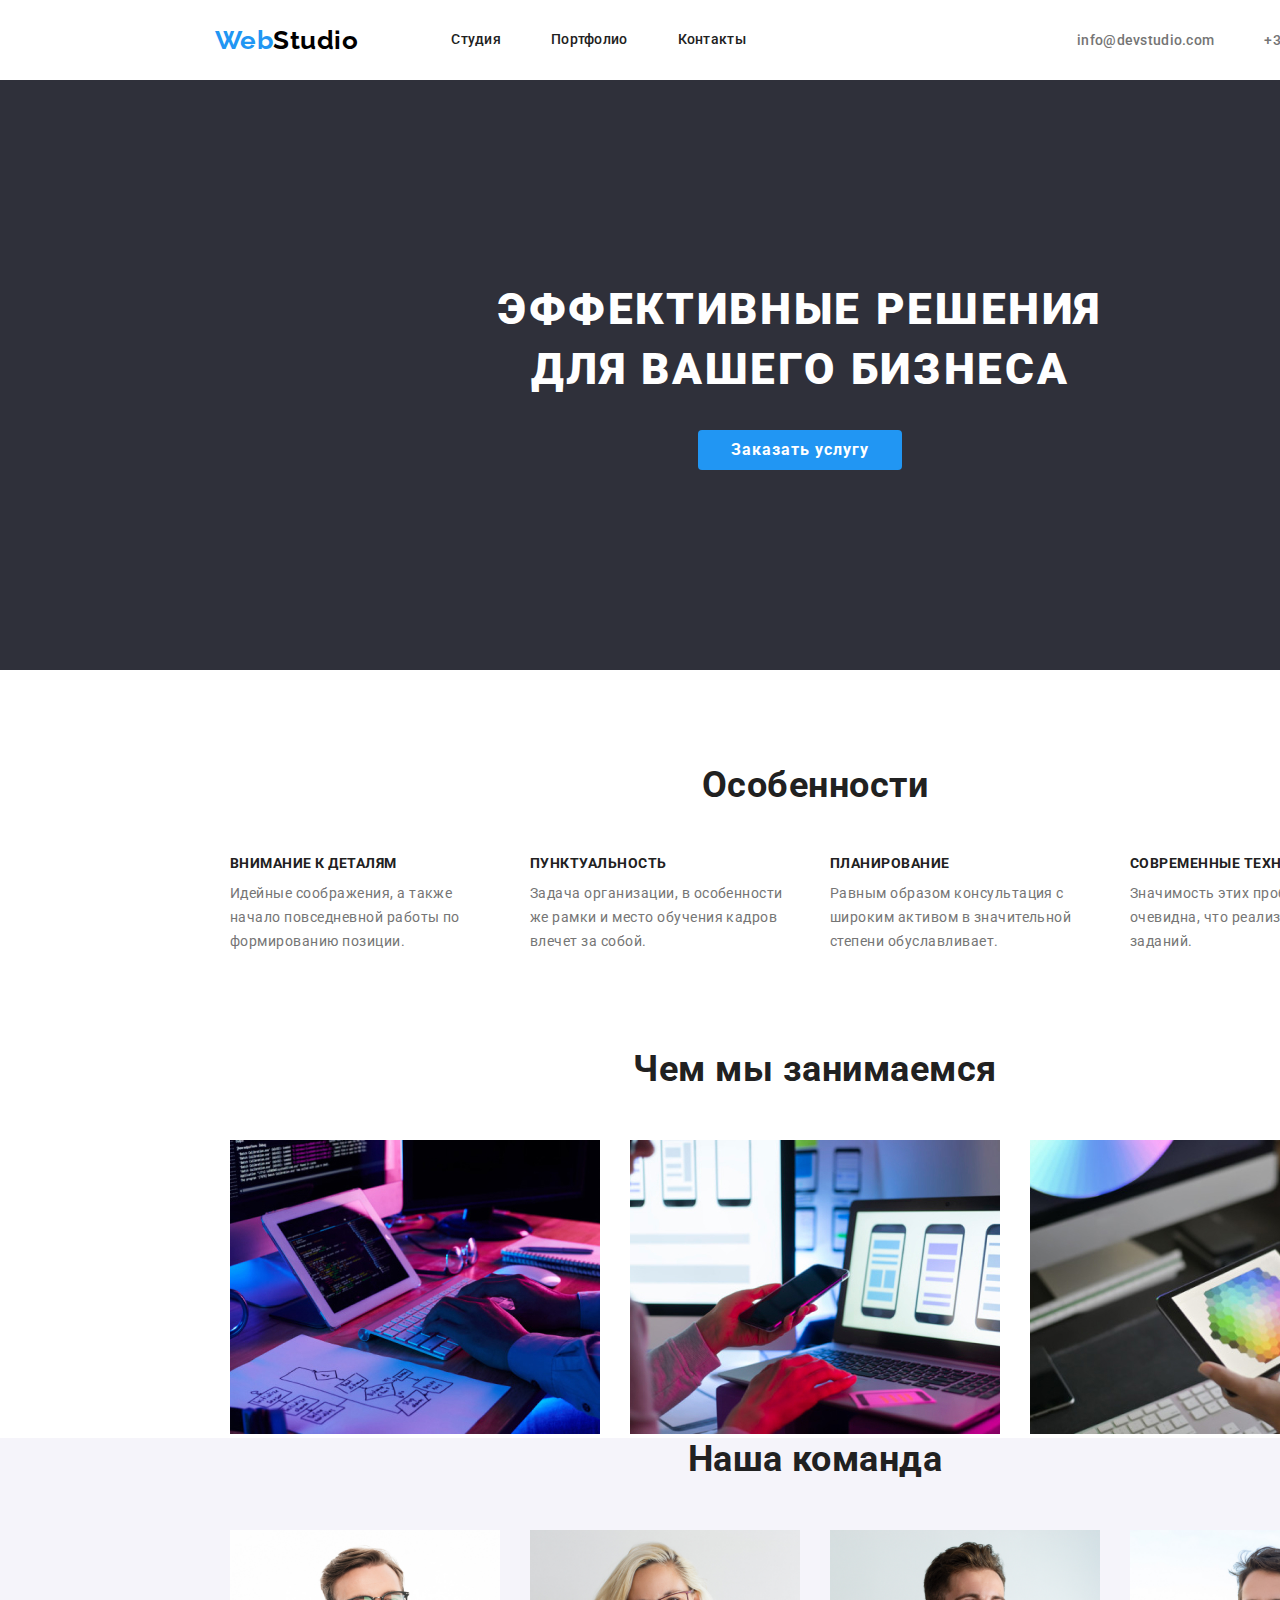
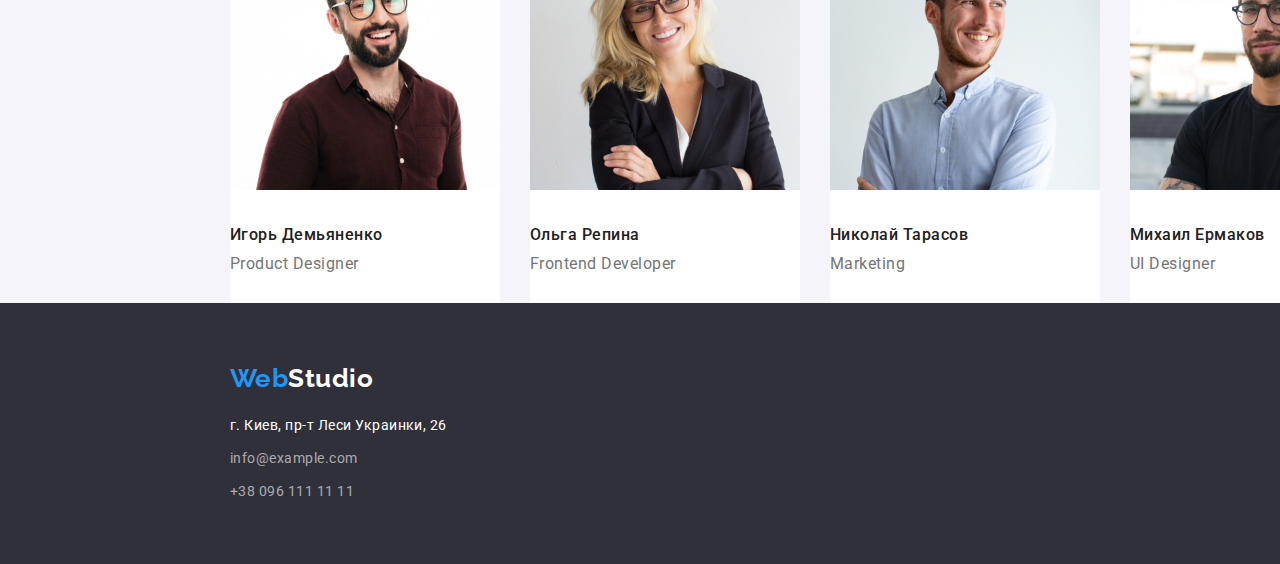
==== index.html @ 3d1b394c "03-повне оформлення" ====
<!DOCTYPE html>
<html lang="ru">

<head>
    <meta charset="UTF-8">
    <meta http-equiv="X-UA-Compatible" content="IE=edge">
    <meta name="viewport" content="width=device-width, initial-scale=1.0">
    <title>Студия</title>
    <link rel="preconnect" href="https://fonts.googleapis.com">
    <link rel="preconnect" href="https://fonts.gstatic.com" crossorigin>
    <link href="https://fonts.googleapis.com/css2?family=Raleway:wght@700&family=Roboto:wght@400;500;700;900&display=swap"
        rel="stylesheet">
        <link rel="stylesheet" href="https://cdnjs.cloudflare.com/ajax/libs/modern-normalize/1.1.0/modern-normalize.min.css">
    <link rel="stylesheet" href="./css/styles.css">
</head>

<body>
    <!--Верхняя линия-->
    <header class="page-header">
        <div class="header">
    <nav class="navigation">
    <a class="logo-header" href="./index.html">
        Web<span class="logo-black">Studio</span>
    </a>
    <ul class="site-nav">
        <li class="item"> <a href="./index.html" class="link">Студия</a> </li>
        <li class="item"> <a href="./portfolio.html" class="link">Портфолио</a> </li>
        <li class="item"> <a href="" class="link">Контакты</a> </li>
    </ul>
    </nav>
<ul class="contacts">
    <li class="item"> <a href="mailto:info@devstudio.com" class="link">info@devstudio.com</a> </li>

    <li class="item"> <a href="tel:+380961111111" class="link">+38 096 111 11 11</a> </li>
</ul>
    </div>
        
    </header>

<!-- main -->

    <main>
        <!--Шапка-->
        <section class="hero">
            <h1 class="hero-title">Эффективные решения для вашего бизнеса</h1>

            <button class="button" type="button"> Заказать услугу </button>
        </section>
        <!--Наши особенности-->
        <section class="section">
            <div class="container">
            <h2 class="section-title">Особенности</h2>
            <ul class="feature-list">
                <li class="item">
                    <h3 class="title">Внимание к деталям</h3>
                    <p class="title-list">Идейные соображения, а также начало повседневной работы по формированию позиции.</p>
                </li>
                <li class="item">
                    <h3 class="title">Пунктуальность</h3>
                    <p class="title-list">Задача организации, в особенности же рамки и место обучения кадров влечет за собой.</p>
                </li>
                <li class="item">
                    <h3 class="title">Планирование</h3>
                    <p class="title-list">Равным образом консультация с широким активом в значительной степени обуславливает.</p>
                </li>
                <li class="item">
                    <h3 class="title">Современные технологии</h3>
                    <p class="title-list">Значимость этих проблем настолько очевидна, что реализация плановых заданий.</p>
                </li>
            </ul>
            </div>
        </section>
        <!--Чем мы занимаемся-->
        <section class="section-work">
            <div class="container">
                <h2 class="section-title">Чем мы занимаемся</h2>
                <ul class="work-list">
                    <li class="item"><img src="./images/box1.jpg" alt="Разаработка програмного обеспичения" width="370" height="294">
                    </li>
                    <li class="item"><img src="./images/box2.jpg" alt="Андроид разработка" width="370" height="294"> </li>
                    <li class="item"><img src="./images/box3.jpg" alt="Дизайн" width="370" height="294"></li>
                </ul>
            </div>
        </section>
        <!--Наша команда -->
        <section class="section-team">
            <div class="container">
<h2 class="section-title">Наша команда</h2>
<ul class="team">
    <li class="team-card">
        <img src="./images/teamcard1.jpg" class="team-image" alt="Игорь Демьяненко" width="270" height="260">
        <h3 class="team-title">Игорь Демьяненко</h3>
        <p class="team-list">Product Designer</p>
    </li>
    <li class="team-card"><img src="./images/teamcard2.jpg" class="team-image" alt="Ольга Репина" width="270" height="260">
        <h3 class="team-title">Ольга Репина</h3>
        <p class="team-list">Frontend Developer</p>
    </li>
    <li class="team-card"><img src="./images/teamcard3.jpg" class="team-image" alt="Николай Тарасов" width="270" height="260">
        <h3 class="team-title">Николай Тарасов</h3>
        <p class="team-list">Marketing</p>
    </li>
    <li class="team-card"><img src="./images/teamcard4.jpg" class="team-image" alt="Михаил Ермаков" width="270" height="260">
        <h3 class="team-title">Михаил Ермаков</h3>
        <p class="team-list">UI Designer</p>
    </li>
</ul>
            </div>
        </section>
    </main>
    <!--Подвал-->
    <footer class="page-footer">
        <div class="footer">
        <a class="logo-footer" href="./index.html">Web<span class="logo-white">Studio</span></a>

        <address>
            <ul class="address">
                <li class="element">
                    <p class="title"> г. Киев, пр-т Леси Украинки, 26 </p>
                </li>
                <li class="element"> <a class="item" href="mailto:info@example.com">info@example.com</a> </li>
                <li class="element"> <a class="item" href="tel:+380961111111">+38 096 111 11 11</a> </li>
            </ul>
        </address>
</div>
    </footer>
</body>

</html>
---- css/styles.css ----
:root {
--primary-text-color: #757575;
--title-text-color: #212121;
--accent-color: #2196F3;
--background-black-color: #2F303A;
--main-bg-color: #FFFFFF;
--primary-bg-color: #F5F4FA;
}
 
/* body */

body {
    color: var(--title-text-color);
    background-color: var(--main-bg-color);

    font-family: 'Roboto',
    sans-serif;
    font-style: normal;
    letter-spacing: 0.03em;
}

/* header */

ul {
    list-style: none;
    padding-left: 0;
}

.page-header {
    width: 1600px;
    margin: 0 auto;
}

.header {
display: flex;
align-items: center;
justify-content: right;
padding: 0 15px;
 margin: 0 auto;
 width: 1200px;
}

.navigation {
    align-items: center;
    display: flex;
}


/* logo */

.logo-header {
color: var(--accent-color);
font-weight: 700;
font-family: 'Raleway',
sans-serif;
font-size: 26px;
line-height: 1.19;
text-decoration: none;
}

.logo-black {
    color: #000000;
}

/* site nav */

.site-nav {
    display: flex;
    margin-top: 0;
    margin-bottom: 0;
    margin-left: 93px;
}


.site-nav .item + .item {
    margin-left: 50px;
}

.site-nav .link {
    display: block;
    padding-top: 32px;
    padding-bottom: 32px;

    color: var(--title-text-color);
}

/* contacts */

.contacts {
    display: flex;
    padding: 0;
    margin-top: 0;
    margin-right: 0;
    margin-bottom: 0;
    margin-left: auto;
    padding-inline-start: 40px;
}

.contacts .item+.item {
    margin-left: 50px;
}

.contacts .link {
padding-top: 32px;
padding-bottom: 32px;

    color: var(--primary-text-color); 
}

/* site nav, contacts */

.site-nav .link,
.contacts .link {
font-weight: 500;
font-size: 14px;
line-height: 1.14;
letter-spacing: 0.02em;
text-decoration: none;
}

.site-nav .link:hover,
.site-nav .link:focus, 
.contacts .link:hover,
.site-nav .link:focus {
color: var(--accent-color);
}

/* hero */

.hero {
text-align: center;
padding: 200px 452px;
width: 1600px;
margin: 0 auto;

background: var(--background-black-color);
}

.hero-title {
width: 696px;
margin-top: 0;
margin-bottom: 30px;
margin-right: auto;
margin-left: auto;


    color: var(--main-bg-color);

    font-weight: 900;
    font-size: 44px;
    line-height: 1.36;
    text-transform: uppercase;
    letter-spacing: 0.06em;
   
}

/* button */

.button {
border-radius: 4px;
padding: 10px 32px;
border: 1px solid transparent;


color: var(--main-bg-color);
background-color: var(--accent-color);

font-family: inherit;
font-weight: 700;
font-size: 16px;
line-height: 1,88;
letter-spacing: 0.06em;
}

/* feature-list */

.section {
padding-top: 94px;
padding-right: 215px;
padding-bottom: 94px;
padding-left: 215px;
}

.container {
    padding: 0 15px;
    margin: 0 auto;
    width: 1200px;
    
}

.section-title {
margin-top: 0;
margin-bottom: 50px;
text-align: center;

    font-weight: 700;
    font-size: 36px;
    line-height: 1.17;
}

.feature-list {
    display: flex;
    margin-top: 0;
    margin-bottom: 0;
}

.feature-list .item {
min-width: 270px;
}

.feature-list .item+.item {
    margin-left: 30px;
}


.feature-list .title {
margin-top: 0;
margin-bottom: 10px;
   
font-weight: 700;
font-size: 14px;
line-height: 1.14;
text-transform: uppercase;

}

.feature-list .title-list {
    margin-top: 0;
    margin-bottom: 0;

    color: var(--primary-text-color);

    font-weight: 400;
    font-size: 14px;
    line-height: 1.71;
}

/* work list */

.section-work {
    width: 1600px;
    padding-top: 0;
    padding-right: 215px;
    padding-bottom: 0;
    padding-left: 215px;
    margin: 0 auto;
}

.work-list {
    display: flex;
    flex-wrap: wrap;
    margin-top: 0;
    margin-bottom: 0;
}

.work-list .item {
    width: calc((100% - 60px) / 3);

    margin-right: 30px;
    margin-bottom: 0;
}

.work-list .item:nth-child(3n) {
    margin-right: 0;
}
/* team */


.section-team {
    width: 1600px;
    padding-top: 0;
    padding-right: 215px;
    padding-bottom: 0;
    padding-left: 215px;
    margin: 0 auto;

background-color: var(--primary-bg-color);
}

.team {
    display: flex;
    flex-wrap: wrap;
    margin-top: 0;
    margin-bottom: 0;
}

.team-card {
width: calc((100% - 90px) / 4); 
margin-right: 30px;
margin-bottom: 0;

background-color: var(--main-bg-color);
}

.team-card:nth-child(4n) {
    margin-right: 0;
}

.team-image {
    margin-bottom: 30px;
}

.team .team-title {   
margin-top: 0;
margin-bottom: 10px;

    font-weight: 500;
    font-size: 16px;
    line-height: 1.19;
}

.team .team-list {
margin-top: 0;
margin-bottom: 30px;

    color: var(--primary-text-color);

    font-weight: 400;
    font-size: 16px;
    line-height: 1.19;
}

/* footer */

.page-footer {
width: 1600px;
margin: 0 auto;
padding-top: 60px;
padding-right: 1154px;
padding-bottom: 60px;
padding-left: 215px;

background-color: var(--background-black-color);
}

.footer {
padding: 0 15px;
margin: 0 auto;
width: 1200px;
}

.logo-footer {
color: var(--accent-color);
font-weight: 700;
font-family: 'Raleway',
sans-serif;
font-size: 26px;
line-height: 1.19;
text-decoration: none;
}

.logo-white {
    color: var(--main-bg-color);
}

.address {
margin-top: 20px;
margin-bottom: 0;
}

.address .element+.element {
margin-top: 9px;
}

.address .title,
.address .item {
    font-style: normal;
    font-weight: 400;
    font-size: 14px;
    line-height: 1.71;
    text-decoration: none;
}

.address .title {
margin: 0;

color: var(--main-bg-color);
}

.address .item {
margin: 0; 
color: rgba(255, 255, 255, 0.6);
}

.address .title:hover,
.address .title:focus,
.address .item:hover,
.address .item:focus {
    color: var(--accent-color);
}

/* portfolio */

/* butttons filtr */

.portfolio-title {
    margin-top: 0;
    margin-bottom: 0;
    text-align: center;
    display: none;
}

.filters {
    display: flex;
justify-content: center;
    padding-left: 0;
    padding-right: 0;
    margin-top: 0;
    margin-bottom: 34px;

    background-color: ;
}

.filters .item {
}

.filters .item+.item {
    margin-left: 8px;

}

.button-filter {
border-radius: 4px;
padding: 6px 22px;
border: 1px solid transparent;

color: var(--title-text-color);
background-color: var(--primary-bg-color);

font-family: inherit;
font-weight: 500;
font-size: 16px;
line-height: 1.62;

} 
 .button-filter:hover, .button-filter:focus {
    color: var(--main-bg-color);
    background-color: var(--accent-color);
}

/* portfolio-list */

.portfolio-list {
display: flex;
flex-wrap: wrap;
margin-top: 0;
margin-bottom: 0;
}

.portfolio-list .elements {
width: calc((100% - 60px) / 3);
height: 404px;
margin-right: 30px;
margin-bottom: 30px;
}

.portfolio-list .elements:nth-last-child(-n + 3) {
    margin-bottom: 0;
} 

.portfolio-list .elements:nth-child(3n) {
    margin-right: 0;
} 

.portfolio-list .title {
margin-top: 20px;
margin-right: 24px;
margin-bottom: 4px;
margin-left: 24px;

font-weight: 700;
font-size: 18px;
line-height: 2;
letter-spacing: 0.06em;
}

.portfolio-list .list {
margin-top: 0;
margin-right: 24px;
margin-bottom: 20px;
margin-left: 24px;

color: var(--primary-text-color);

font-weight: 400;
font-size: 16px;
line-height: 1.88;
}
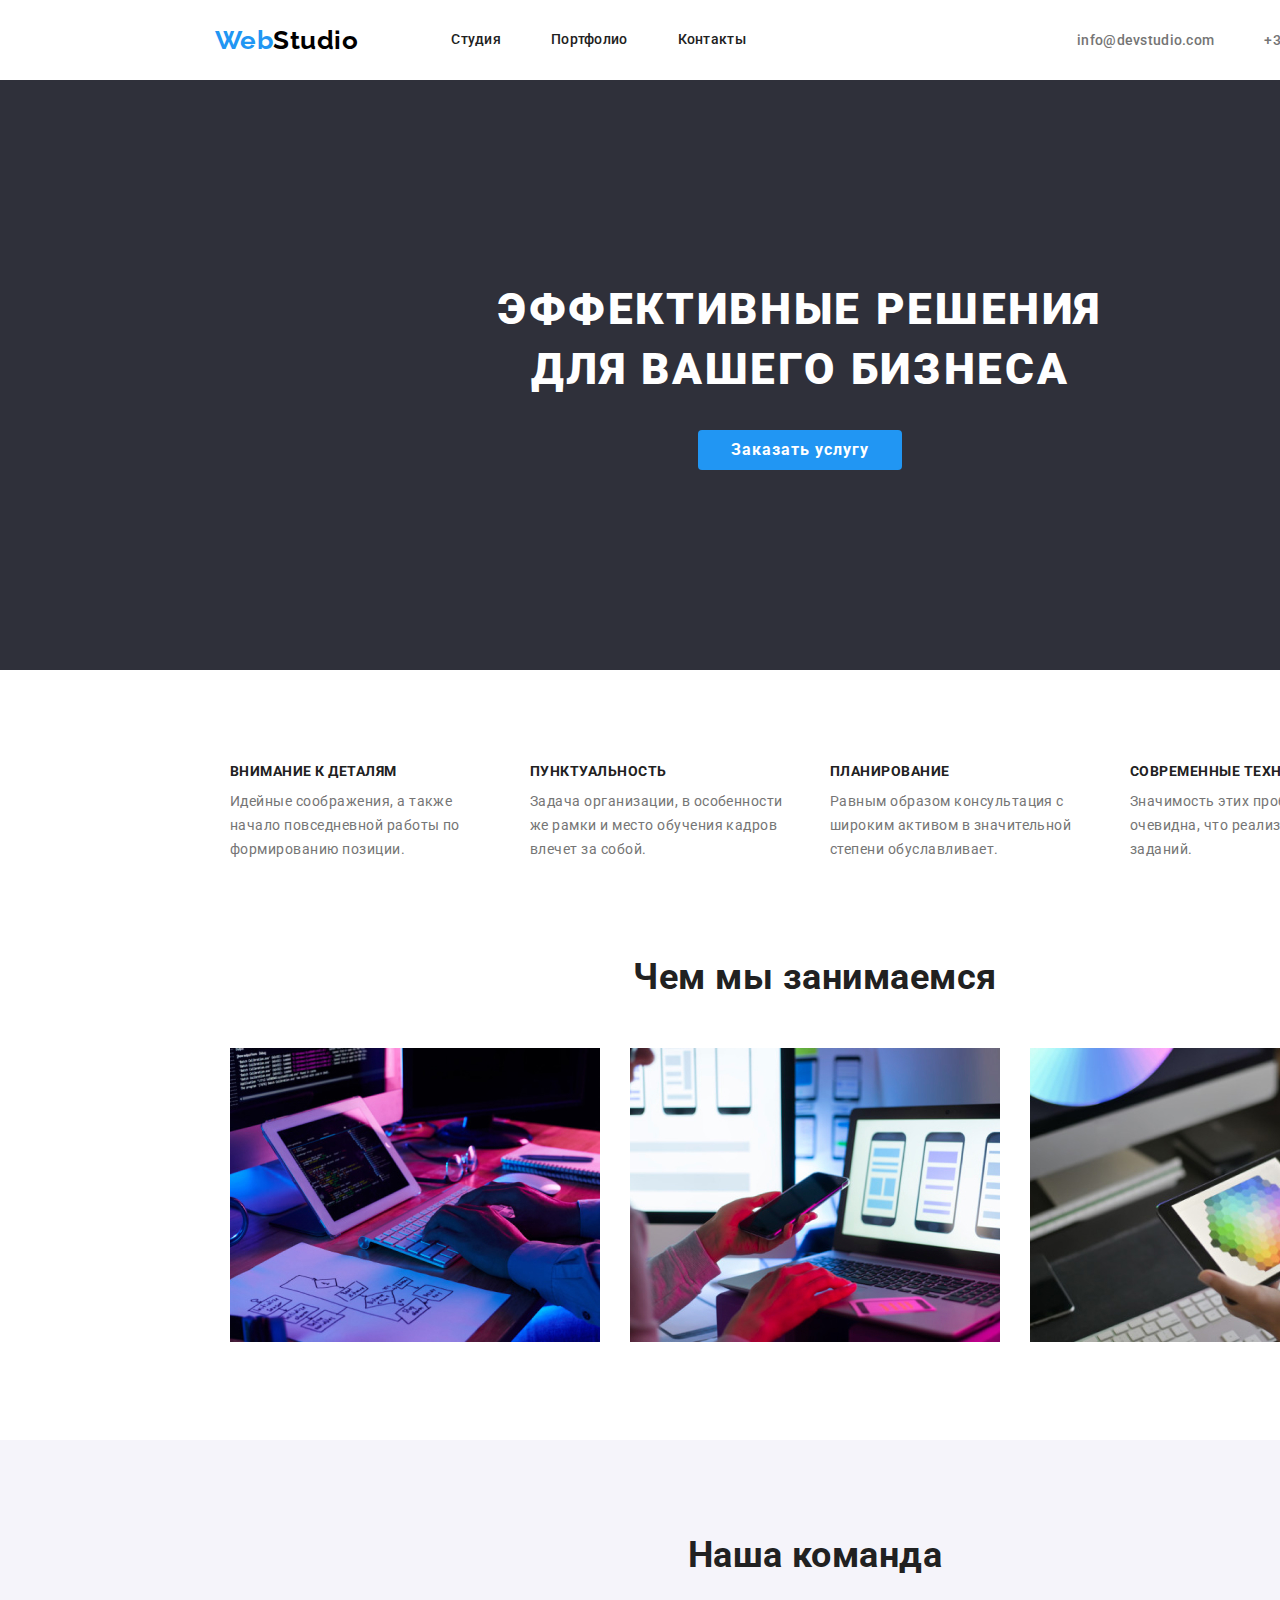
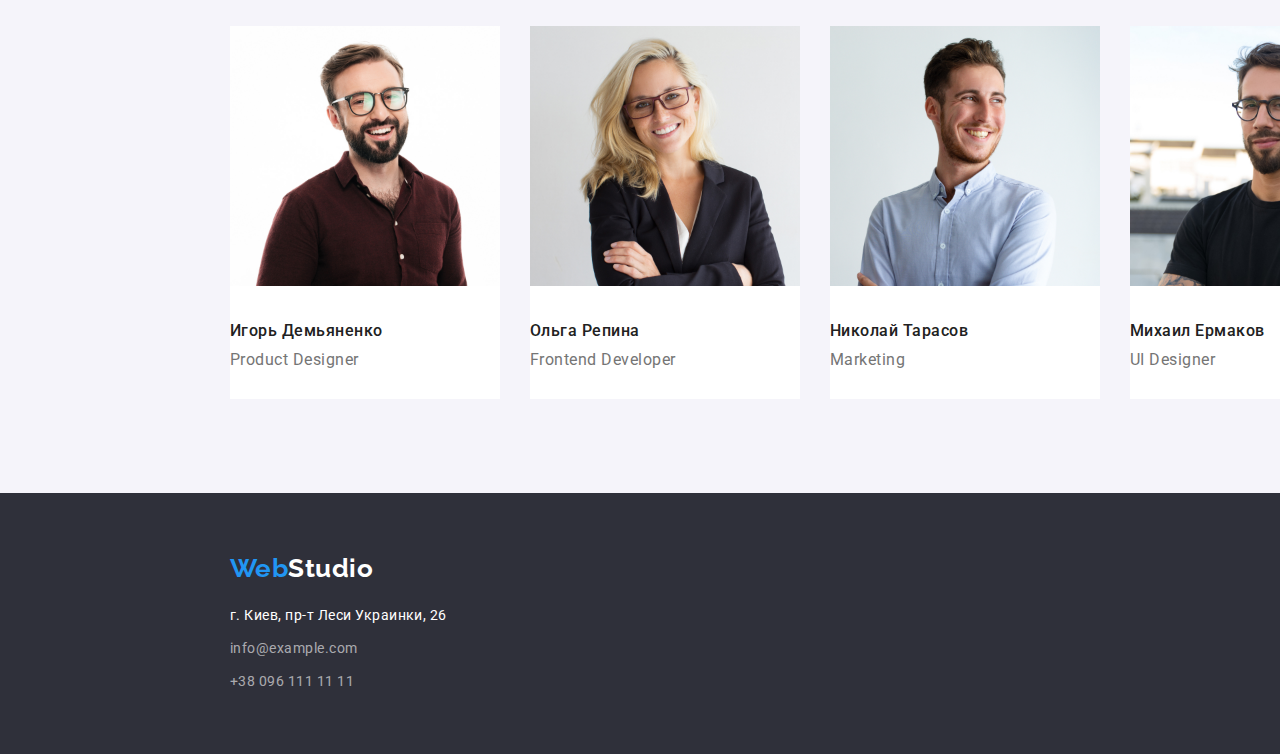
==== commit 825c56ac: "03-наша команда" ====
--- a/index.html
+++ b/index.html
@@ -49,7 +49,7 @@
         <!--Наши особенности-->
         <section class="section">
             <div class="container">
-            <h2 class="section-title">Особенности</h2>
+            <h2 class="portfolio-title">Особенности</h2>
             <ul class="feature-list">
                 <li class="item">
                     <h3 class="title">Внимание к деталям</h3>
--- a/css/styles.css
+++ b/css/styles.css
@@ -175,10 +175,12 @@
 /* feature-list */
 
 .section {
+width: 1600px;
 padding-top: 94px;
 padding-right: 215px;
 padding-bottom: 94px;
 padding-left: 215px;
+margin: 0 auto;
 }
 
 .container {
@@ -241,7 +243,7 @@
     width: 1600px;
     padding-top: 0;
     padding-right: 215px;
-    padding-bottom: 0;
+    padding-bottom: 94px;
     padding-left: 215px;
     margin: 0 auto;
 }
@@ -263,14 +265,15 @@
 .work-list .item:nth-child(3n) {
     margin-right: 0;
 }
+
 /* team */
 
 
 .section-team {
     width: 1600px;
-    padding-top: 0;
+    padding-top: 94px;
     padding-right: 215px;
-    padding-bottom: 0;
+    padding-bottom: 94px;
     padding-left: 215px;
     margin: 0 auto;
 
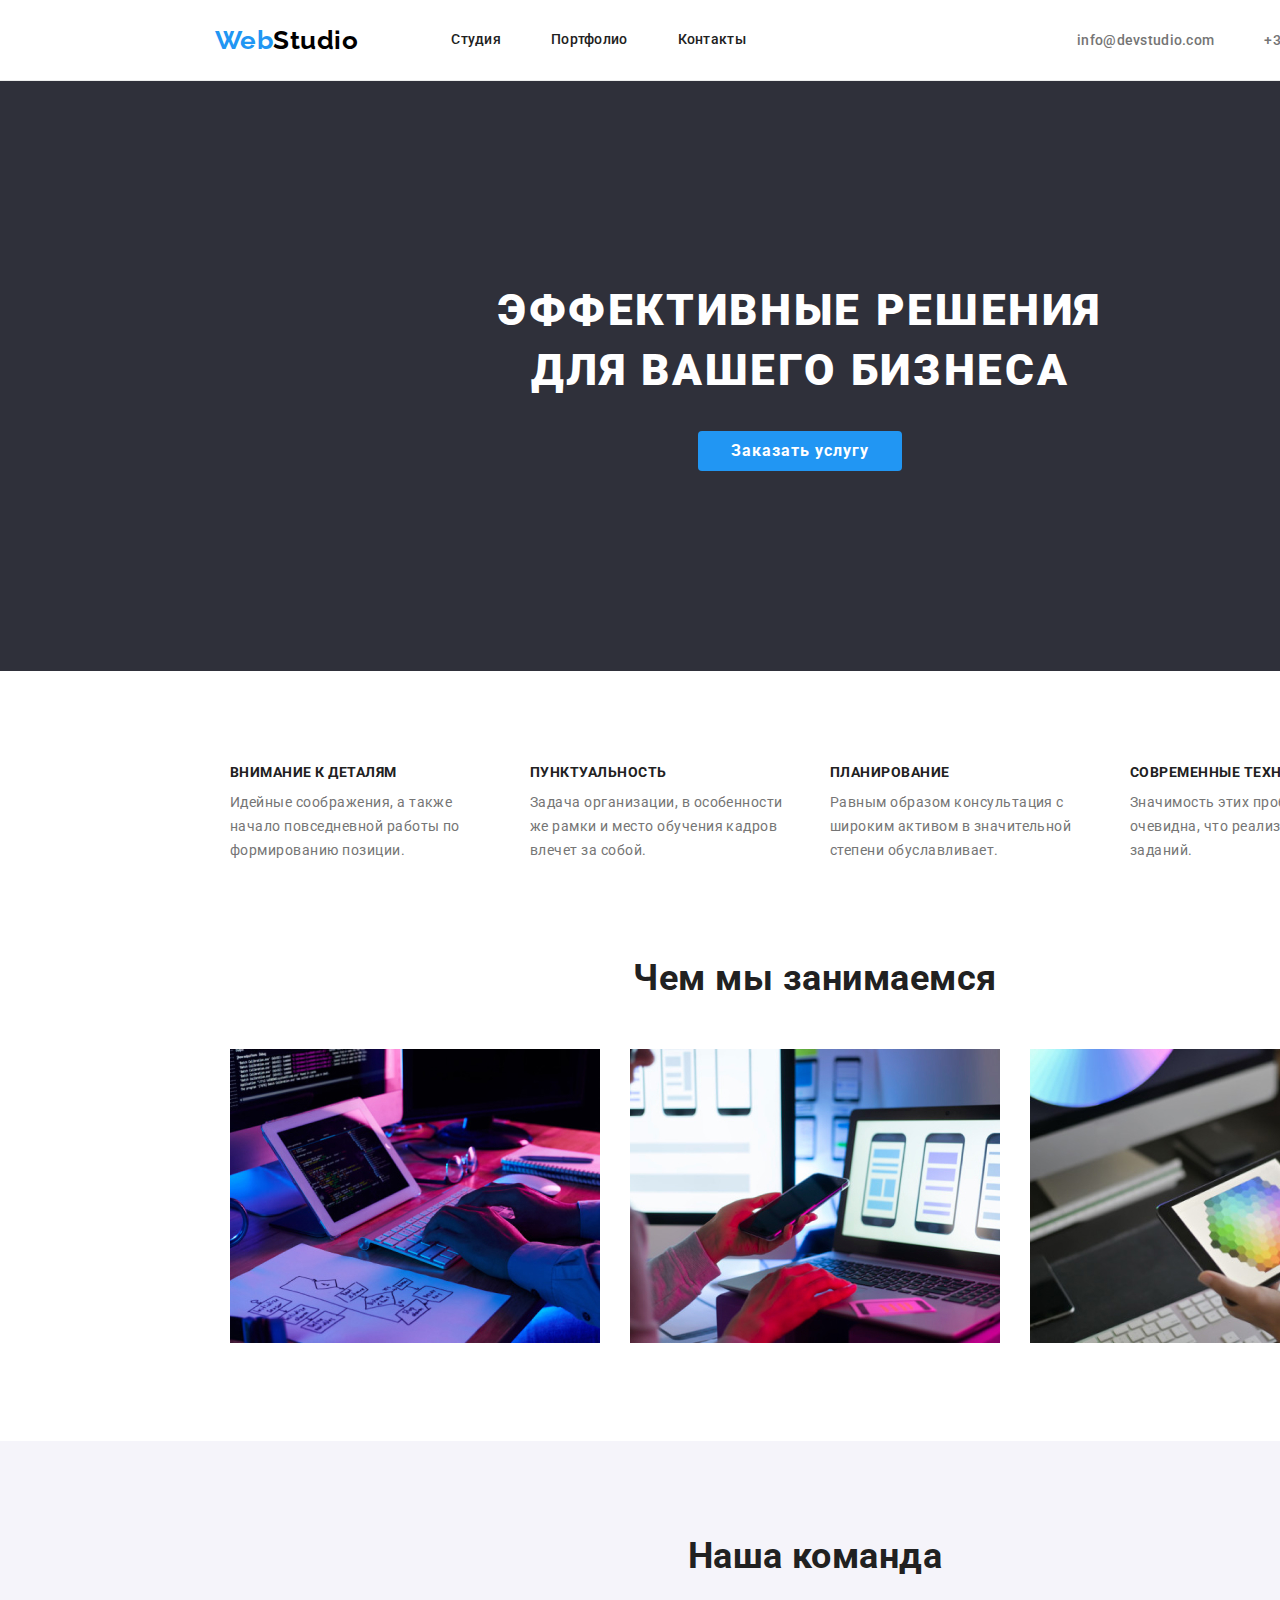
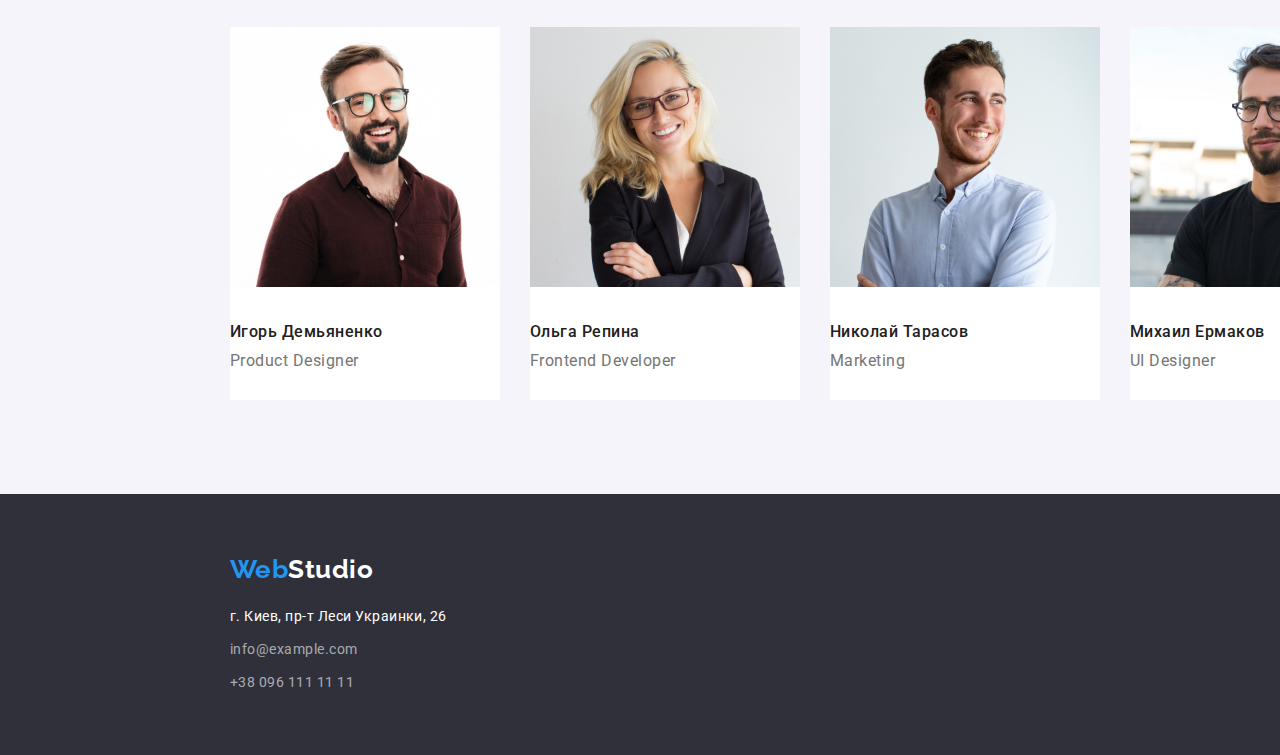
==== commit af51aa7f: "03-рамки" ====
--- a/index.html
+++ b/index.html
@@ -110,7 +110,7 @@
     </main>
     <!--Подвал-->
     <footer class="page-footer">
-        <div class="footer">
+        <div class="container">
         <a class="logo-footer" href="./index.html">Web<span class="logo-white">Studio</span></a>
 
         <address>
--- a/css/styles.css
+++ b/css/styles.css
@@ -29,6 +29,9 @@
 .page-header {
     width: 1600px;
     margin: 0 auto;
+    border-bottom: 1px solid #ECECEC;
+    
+    
 }
 
 .header {
@@ -270,6 +273,7 @@
 
 
 .section-team {
+
     width: 1600px;
     padding-top: 94px;
     padding-right: 215px;
@@ -335,13 +339,7 @@
 
 background-color: var(--background-black-color);
 }
-
-.footer {
-padding: 0 15px;
-margin: 0 auto;
-width: 1200px;
-}
-
+   
 .logo-footer {
 color: var(--accent-color);
 font-weight: 700;
@@ -452,9 +450,9 @@
 
 .portfolio-list .elements {
 width: calc((100% - 60px) / 3);
-height: 404px;
 margin-right: 30px;
 margin-bottom: 30px;
+border-bottom: 1px solid #EEEEEE;
 }
 
 .portfolio-list .elements:nth-last-child(-n + 3) {
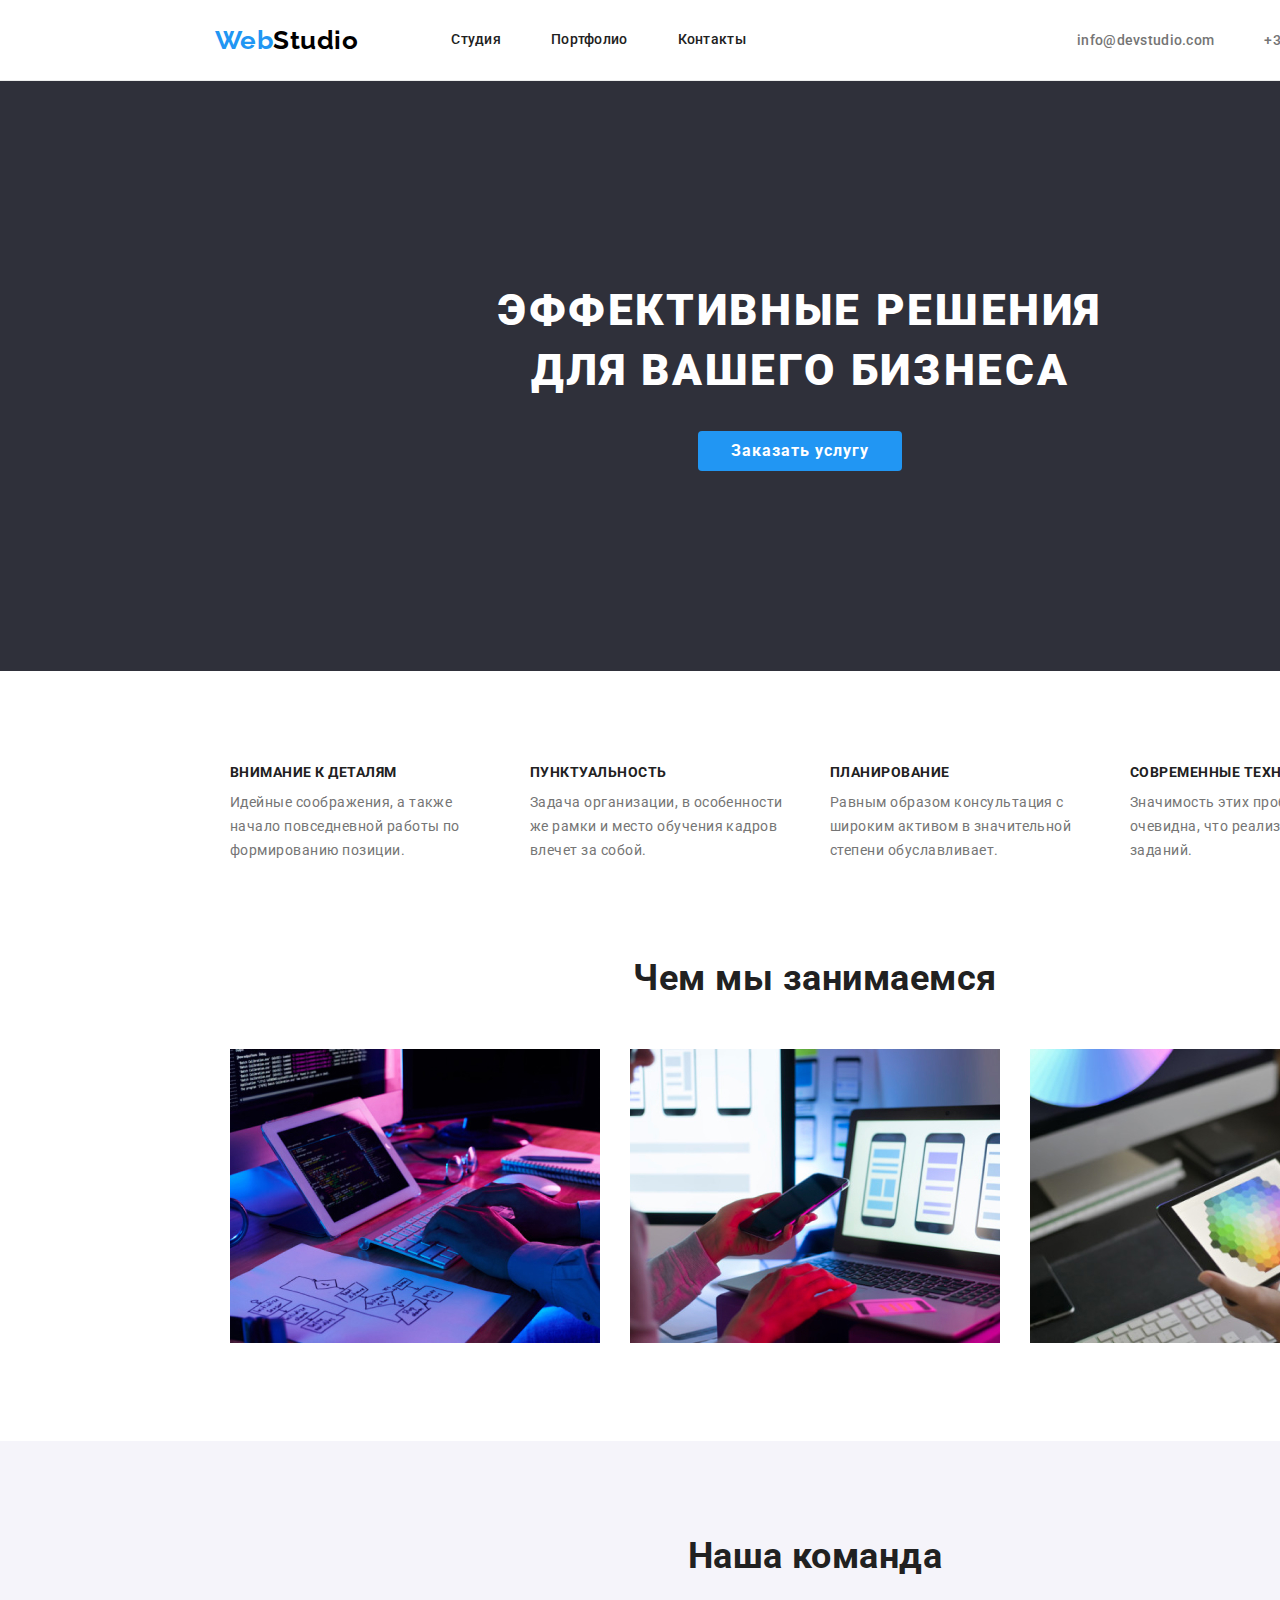
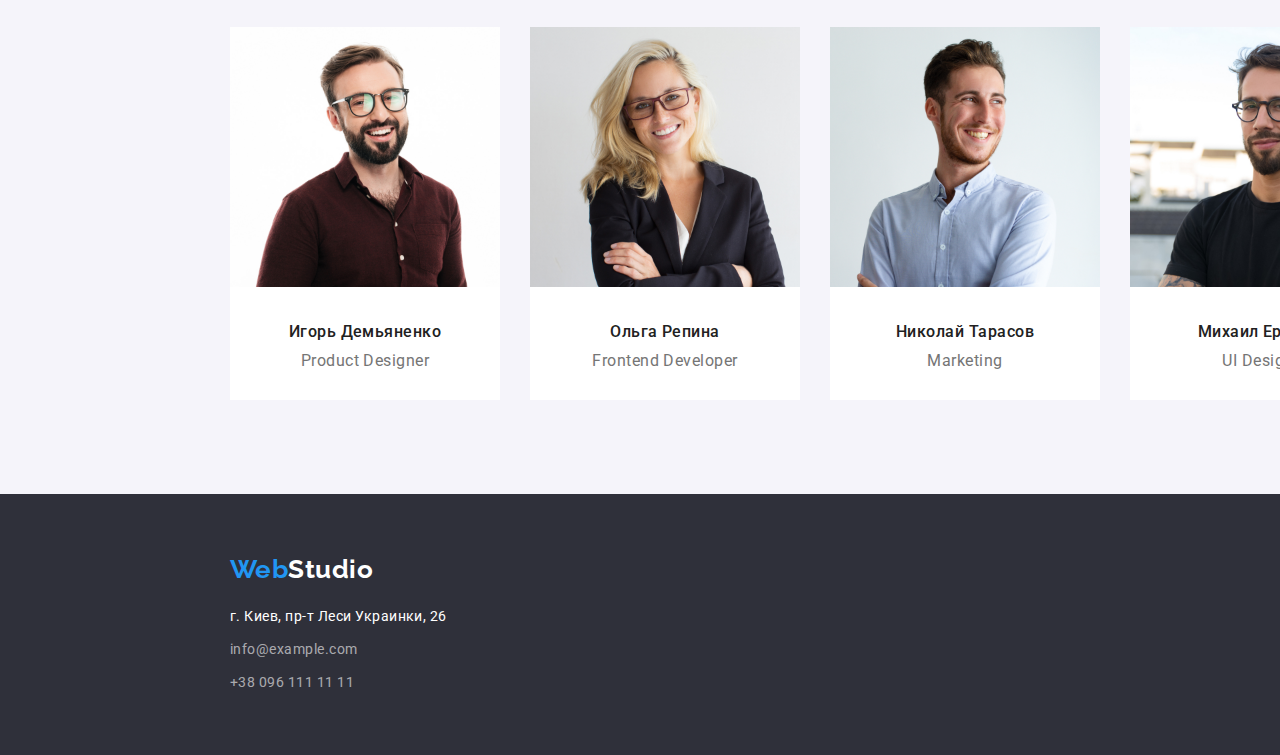
==== commit 819e021b: "03-зміни наша команда" ====
--- a/index.html
+++ b/index.html
@@ -49,7 +49,7 @@
         <!--Наши особенности-->
         <section class="section">
             <div class="container">
-            <h2 class="portfolio-title">Особенности</h2>
+            <h2 class="title-hidden">Особенности</h2>
             <ul class="feature-list">
                 <li class="item">
                     <h3 class="title">Внимание к деталям</h3>
@@ -88,19 +88,19 @@
 <h2 class="section-title">Наша команда</h2>
 <ul class="team">
     <li class="team-card">
-        <img src="./images/teamcard1.jpg" class="team-image" alt="Игорь Демьяненко" width="270" height="260">
+        <img src="./images/teamcard1.jpg" alt="Игорь Демьяненко" width="270" height="260">
         <h3 class="team-title">Игорь Демьяненко</h3>
         <p class="team-list">Product Designer</p>
     </li>
-    <li class="team-card"><img src="./images/teamcard2.jpg" class="team-image" alt="Ольга Репина" width="270" height="260">
+    <li class="team-card"><img src="./images/teamcard2.jpg" alt="Ольга Репина" width="270" height="260">
         <h3 class="team-title">Ольга Репина</h3>
         <p class="team-list">Frontend Developer</p>
     </li>
-    <li class="team-card"><img src="./images/teamcard3.jpg" class="team-image" alt="Николай Тарасов" width="270" height="260">
+    <li class="team-card"><img src="./images/teamcard3.jpg" alt="Николай Тарасов" width="270" height="260">
         <h3 class="team-title">Николай Тарасов</h3>
         <p class="team-list">Marketing</p>
     </li>
-    <li class="team-card"><img src="./images/teamcard4.jpg" class="team-image" alt="Михаил Ермаков" width="270" height="260">
+    <li class="team-card"><img src="./images/teamcard4.jpg" alt="Михаил Ермаков" width="270" height="260">
         <h3 class="team-title">Михаил Ермаков</h3>
         <p class="team-list">UI Designer</p>
     </li>
--- a/css/styles.css
+++ b/css/styles.css
@@ -30,8 +30,6 @@
     width: 1600px;
     margin: 0 auto;
     border-bottom: 1px solid #ECECEC;
-    
-    
 }
 
 .header {
@@ -273,7 +271,6 @@
 
 
 .section-team {
-
     width: 1600px;
     padding-top: 94px;
     padding-right: 215px;
@@ -285,6 +282,7 @@
 }
 
 .team {
+    text-align: center;
     display: flex;
     flex-wrap: wrap;
     margin-top: 0;
@@ -292,6 +290,7 @@
 }
 
 .team-card {
+
 width: calc((100% - 90px) / 4); 
 margin-right: 30px;
 margin-bottom: 0;
@@ -303,13 +302,12 @@
     margin-right: 0;
 }
 
-.team-image {
-    margin-bottom: 30px;
-}
 
 .team .team-title {   
-margin-top: 0;
+margin-top: 30px;
 margin-bottom: 10px;
+
+
 
     font-weight: 500;
     font-size: 16px;
@@ -394,7 +392,7 @@
 
 /* butttons filtr */
 
-.portfolio-title {
+.title-hidden {
     margin-top: 0;
     margin-bottom: 0;
     text-align: center;
@@ -448,26 +446,33 @@
 margin-bottom: 0;
 }
 
-.portfolio-list .elements {
+.elements {
 width: calc((100% - 60px) / 3);
 margin-right: 30px;
 margin-bottom: 30px;
-border-bottom: 1px solid #EEEEEE;
-}
-
-.portfolio-list .elements:nth-last-child(-n + 3) {
+}
+
+.elements:nth-last-child(-n + 3) {
     margin-bottom: 0;
 } 
 
-.portfolio-list .elements:nth-child(3n) {
+.elements:nth-child(3n) {
     margin-right: 0;
 } 
 
-.portfolio-list .title {
-margin-top: 20px;
-margin-right: 24px;
+.container-title {
+    padding: 20px 24px;
+    border-right: 1px solid #EEEEEE;
+    border-bottom: 1px solid #EEEEEE;
+    border-left: 1px solid #EEEEEE;
+}
+
+.container-title > .title {
+margin-top: 0;
+margin-right: 0;
 margin-bottom: 4px;
-margin-left: 24px;
+margin-left: o;
+
 
 font-weight: 700;
 font-size: 18px;
@@ -475,11 +480,8 @@
 letter-spacing: 0.06em;
 }
 
-.portfolio-list .list {
-margin-top: 0;
-margin-right: 24px;
-margin-bottom: 20px;
-margin-left: 24px;
+.container-title > .list {
+margin: 0;
 
 color: var(--primary-text-color);
 
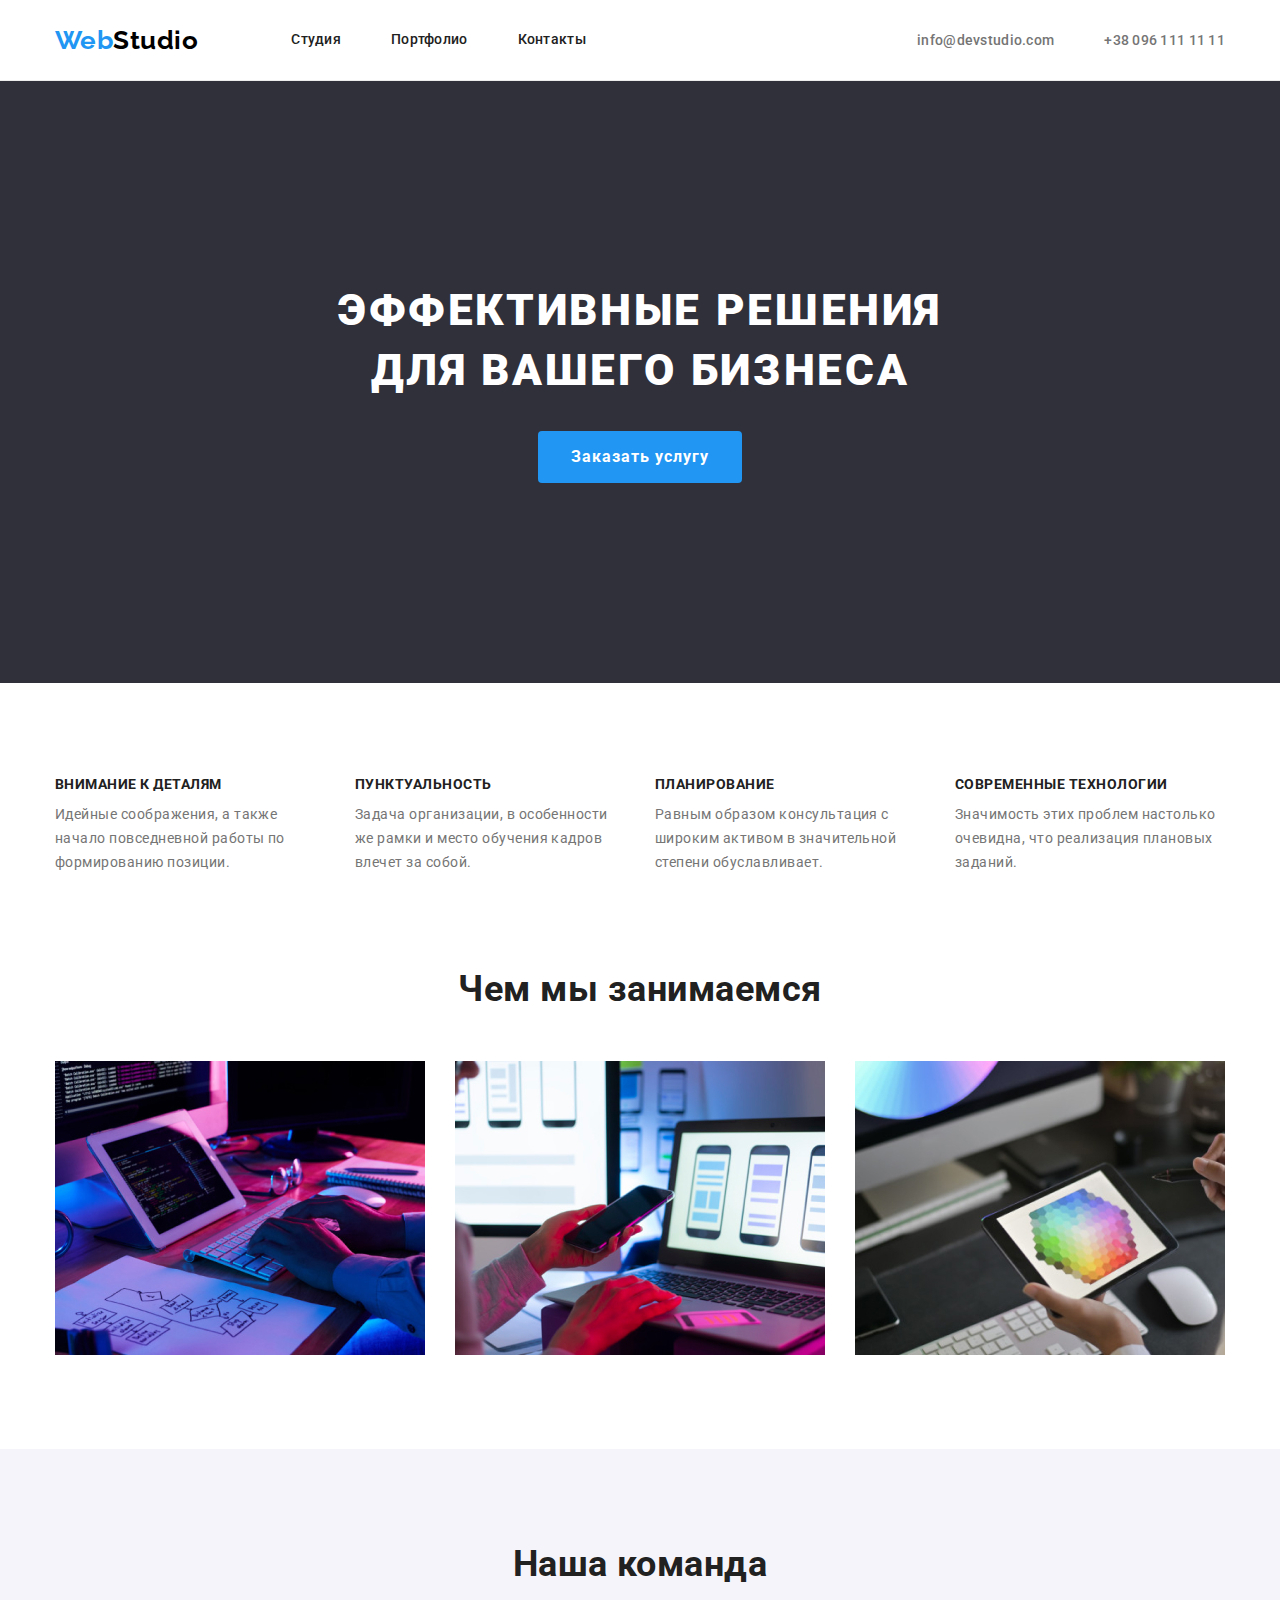
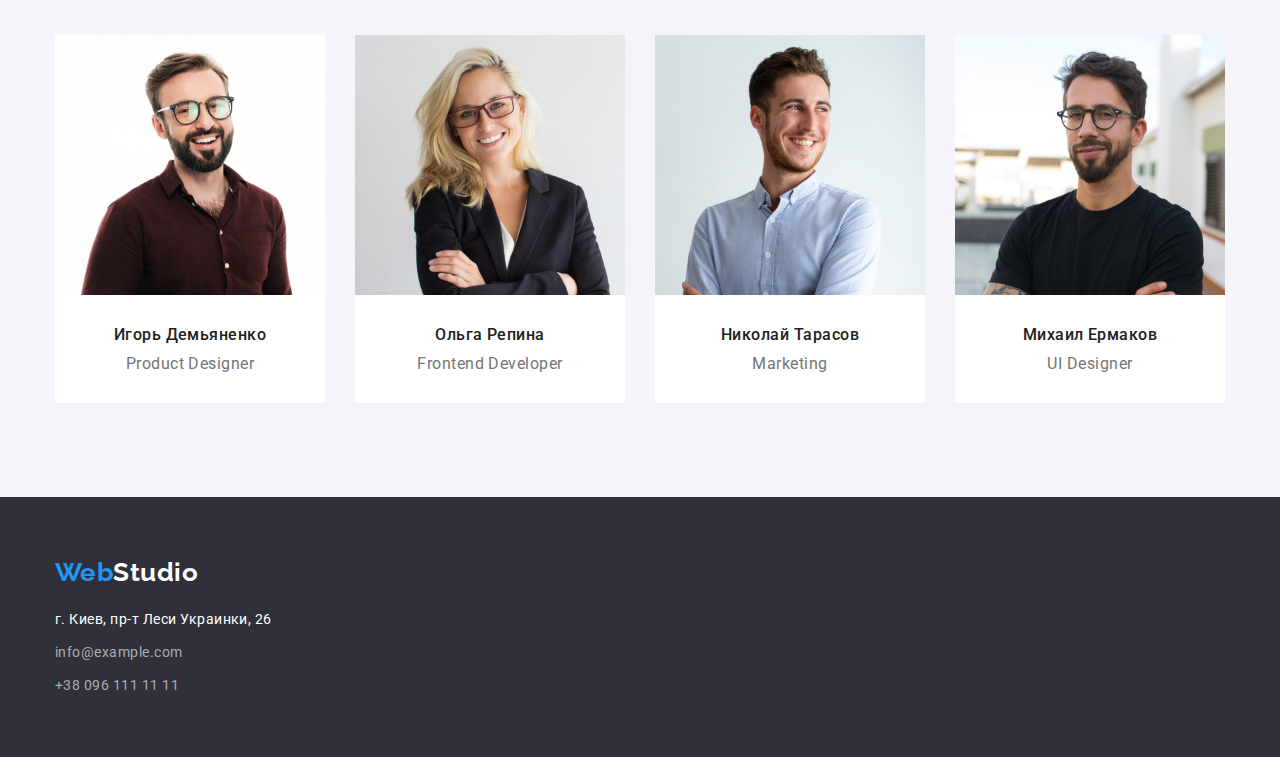
==== commit 38b41f8e: "03-марджини і падінги виправлення" ====
--- a/index.html
+++ b/index.html
@@ -17,22 +17,25 @@
 <body>
     <!--Верхняя линия-->
     <header class="page-header">
-        <div class="header">
-    <nav class="navigation">
-    <a class="logo-header" href="./index.html">
-        Web<span class="logo-black">Studio</span>
-    </a>
-    <ul class="site-nav">
-        <li class="item"> <a href="./index.html" class="link">Студия</a> </li>
-        <li class="item"> <a href="./portfolio.html" class="link">Портфолио</a> </li>
-        <li class="item"> <a href="" class="link">Контакты</a> </li>
-    </ul>
-    </nav>
-<ul class="contacts">
-    <li class="item"> <a href="mailto:info@devstudio.com" class="link">info@devstudio.com</a> </li>
-
-    <li class="item"> <a href="tel:+380961111111" class="link">+38 096 111 11 11</a> </li>
-</ul>
+        <div class="container">
+            <div class="header">
+                <nav class="navigation">
+                <a class="logo-header" href="./index.html">
+                    Web<span class="logo-black">Studio</span>
+                </a>
+                <ul class="site-nav">
+                    <li class="item"> <a href="./index.html" class="link">Студия</a> </li>
+                    <li class="item"> <a href="./portfolio.html" class="link">Портфолио</a> </li>
+                    <li class="item"> <a href="" class="link">Контакты</a> </li>
+                </ul>
+            </nav>
+            <ul class="contacts">
+                <li class="item"> <a href="mailto:info@devstudio.com" class="link">info@devstudio.com</a> </li>
+            
+                <li class="item"> <a href="tel:+380961111111" class="link">+38 096 111 11 11</a> </li>
+            </ul>
+        </div>
+   
     </div>
         
     </header>
@@ -71,7 +74,7 @@
             </div>
         </section>
         <!--Чем мы занимаемся-->
-        <section class="section-work">
+        <section class="section section-work">
             <div class="container">
                 <h2 class="section-title">Чем мы занимаемся</h2>
                 <ul class="work-list">
@@ -83,7 +86,7 @@
             </div>
         </section>
         <!--Наша команда -->
-        <section class="section-team">
+        <section class="section section-team">
             <div class="container">
 <h2 class="section-title">Наша команда</h2>
 <ul class="team">
--- a/css/styles.css
+++ b/css/styles.css
@@ -12,7 +12,6 @@
 body {
     color: var(--title-text-color);
     background-color: var(--main-bg-color);
-
     font-family: 'Roboto',
     sans-serif;
     font-style: normal;
@@ -21,36 +20,58 @@
 
 /* header */
 
+h1,
+h2,
+h3,
+h4,
+h5,
+h6,
+p {
+margin: 0;
+padding: 0;
+
+}
+
+
 ul {
-    list-style: none;
-    padding-left: 0;
+list-style: none;
+padding-left: 0;
+margin-top: 0;
+margin-bottom: 0;
+}
+
+img {
+display: block;
+max-width: 100%;
+height: auto;
 }
 
 .page-header {
-    width: 1600px;
-    margin: 0 auto;
-    border-bottom: 1px solid #ECECEC;
+border-bottom: 1px solid #ECECEC;
+}
+
+.container {
+padding: 0 15px;
+margin: 0 auto;
+width: 1200px;
 }
 
 .header {
 display: flex;
 align-items: center;
 justify-content: right;
-padding: 0 15px;
- margin: 0 auto;
- width: 1200px;
 }
 
 .navigation {
-    align-items: center;
-    display: flex;
-}
-
+align-items: center;
+display: flex;
+}
 
 /* logo */
 
 .logo-header {
 color: var(--accent-color);
+
 font-weight: 700;
 font-family: 'Raleway',
 sans-serif;
@@ -60,52 +81,43 @@
 }
 
 .logo-black {
-    color: #000000;
+color: #000000;
 }
 
 /* site nav */
 
 .site-nav {
-    display: flex;
-    margin-top: 0;
-    margin-bottom: 0;
-    margin-left: 93px;
+display: flex;
+margin-left: 93px;
 }
 
 
 .site-nav .item + .item {
-    margin-left: 50px;
+margin-left: 50px;
 }
 
 .site-nav .link {
-    display: block;
-    padding-top: 32px;
-    padding-bottom: 32px;
-
-    color: var(--title-text-color);
+display: block;
+padding: 32px 0;
+
+color: var(--title-text-color);
 }
 
 /* contacts */
 
 .contacts {
-    display: flex;
-    padding: 0;
-    margin-top: 0;
-    margin-right: 0;
-    margin-bottom: 0;
-    margin-left: auto;
-    padding-inline-start: 40px;
+display: flex;
+margin-left: auto;
 }
 
 .contacts .item+.item {
-    margin-left: 50px;
+margin-left: 50px;
 }
 
 .contacts .link {
-padding-top: 32px;
-padding-bottom: 32px;
-
-    color: var(--primary-text-color); 
+padding: 32px 0;
+
+color: var(--primary-text-color); 
 }
 
 /* site nav, contacts */
@@ -130,29 +142,24 @@
 
 .hero {
 text-align: center;
-padding: 200px 452px;
-width: 1600px;
-margin: 0 auto;
-
+padding: 200px 0;
 background: var(--background-black-color);
 }
 
 .hero-title {
 width: 696px;
-margin-top: 0;
 margin-bottom: 30px;
 margin-right: auto;
 margin-left: auto;
 
 
-    color: var(--main-bg-color);
-
-    font-weight: 900;
-    font-size: 44px;
-    line-height: 1.36;
-    text-transform: uppercase;
-    letter-spacing: 0.06em;
-   
+color: var(--main-bg-color);
+
+font-weight: 900;
+font-size: 44px;
+line-height: 1.36;
+text-transform: uppercase;
+letter-spacing: 0.06em;
 }
 
 /* button */
@@ -169,42 +176,29 @@
 font-family: inherit;
 font-weight: 700;
 font-size: 16px;
-line-height: 1,88;
+line-height: 1.88;
 letter-spacing: 0.06em;
 }
 
+.button:hover, .button:focus {
+color: var(--main-bg-color);
+background-color: #188CE8;
+}
+
 /* feature-list */
 
 .section {
-width: 1600px;
 padding-top: 94px;
-padding-right: 215px;
 padding-bottom: 94px;
-padding-left: 215px;
-margin: 0 auto;
-}
-
-.container {
-    padding: 0 15px;
-    margin: 0 auto;
-    width: 1200px;
-    
-}
-
-.section-title {
-margin-top: 0;
-margin-bottom: 50px;
+}
+
+.title-hidden {  
 text-align: center;
-
-    font-weight: 700;
-    font-size: 36px;
-    line-height: 1.17;
+display: none;
 }
 
 .feature-list {
-    display: flex;
-    margin-top: 0;
-    margin-bottom: 0;
+display: flex;
 }
 
 .feature-list .item {
@@ -212,94 +206,78 @@
 }
 
 .feature-list .item+.item {
-    margin-left: 30px;
+margin-left: 30px;
 }
 
 
 .feature-list .title {
-margin-top: 0;
 margin-bottom: 10px;
    
 font-weight: 700;
 font-size: 14px;
 line-height: 1.14;
 text-transform: uppercase;
-
 }
 
 .feature-list .title-list {
-    margin-top: 0;
-    margin-bottom: 0;
-
-    color: var(--primary-text-color);
-
-    font-weight: 400;
-    font-size: 14px;
-    line-height: 1.71;
+color: var(--primary-text-color);
+
+font-weight: 400;
+font-size: 14px;
+line-height: 1.71;
 }
 
 /* work list */
 
 .section-work {
-    width: 1600px;
-    padding-top: 0;
-    padding-right: 215px;
-    padding-bottom: 94px;
-    padding-left: 215px;
-    margin: 0 auto;
+padding-top: 0;
+}
+
+.section-title {
+margin-bottom: 50px;
+text-align: center;
+
+font-weight: 700;
+font-size: 36px;
+line-height: 1.17;
 }
 
 .work-list {
-    display: flex;
-    flex-wrap: wrap;
-    margin-top: 0;
-    margin-bottom: 0;
+display: flex;
+flex-wrap: wrap;
 }
 
 .work-list .item {
-    width: calc((100% - 60px) / 3);
-
-    margin-right: 30px;
-    margin-bottom: 0;
+flex-basis: calc((100% - 60px) / 3);
+margin-right: 30px;
 }
 
 .work-list .item:nth-child(3n) {
-    margin-right: 0;
+margin-right: 0;
 }
 
 /* team */
 
 
 .section-team {
-    width: 1600px;
-    padding-top: 94px;
-    padding-right: 215px;
-    padding-bottom: 94px;
-    padding-left: 215px;
-    margin: 0 auto;
-
 background-color: var(--primary-bg-color);
 }
 
 .team {
-    text-align: center;
-    display: flex;
-    flex-wrap: wrap;
-    margin-top: 0;
-    margin-bottom: 0;
+text-align: center;
+display: flex;
+flex-wrap: wrap;
 }
 
 .team-card {
-
-width: calc((100% - 90px) / 4); 
+flex-basis: calc((100% - 90px) / 4); 
 margin-right: 30px;
-margin-bottom: 0;
 
 background-color: var(--main-bg-color);
 }
 
 .team-card:nth-child(4n) {
-    margin-right: 0;
+margin-right: 0;
 }
 
 
@@ -307,39 +285,32 @@
 margin-top: 30px;
 margin-bottom: 10px;
 
-
-
-    font-weight: 500;
-    font-size: 16px;
-    line-height: 1.19;
+font-weight: 500;
+font-size: 16px;
+line-height: 1.19;
 }
 
 .team .team-list {
-margin-top: 0;
 margin-bottom: 30px;
 
-    color: var(--primary-text-color);
-
-    font-weight: 400;
-    font-size: 16px;
-    line-height: 1.19;
+color: var(--primary-text-color);
+
+font-weight: 400;
+font-size: 16px;
+line-height: 1.19;
 }
 
 /* footer */
 
 .page-footer {
-width: 1600px;
-margin: 0 auto;
-padding-top: 60px;
-padding-right: 1154px;
-padding-bottom: 60px;
-padding-left: 215px;
+padding: 60px 0;
 
 background-color: var(--background-black-color);
 }
    
 .logo-footer {
 color: var(--accent-color);
+
 font-weight: 700;
 font-family: 'Raleway',
 sans-serif;
@@ -349,12 +320,11 @@
 }
 
 .logo-white {
-    color: var(--main-bg-color);
+color: var(--main-bg-color);
 }
 
 .address {
 margin-top: 20px;
-margin-bottom: 0;
 }
 
 .address .element+.element {
@@ -363,21 +333,18 @@
 
 .address .title,
 .address .item {
-    font-style: normal;
-    font-weight: 400;
-    font-size: 14px;
-    line-height: 1.71;
-    text-decoration: none;
+font-style: normal;
+font-weight: 400;
+font-size: 14px;
+line-height: 1.71;
+text-decoration: none;
 }
 
 .address .title {
-margin: 0;
-
-color: var(--main-bg-color);
-}
-
-.address .item {
-margin: 0; 
+color: var(--main-bg-color);
+}
+
+.address .item { 
 color: rgba(255, 255, 255, 0.6);
 }
 
@@ -392,30 +359,15 @@
 
 /* butttons filtr */
 
-.title-hidden {
-    margin-top: 0;
-    margin-bottom: 0;
-    text-align: center;
-    display: none;
-}
-
 .filters {
-    display: flex;
+display: flex;
 justify-content: center;
-    padding-left: 0;
-    padding-right: 0;
-    margin-top: 0;
-    margin-bottom: 34px;
-
-    background-color: ;
-}
-
-.filters .item {
-}
+margin-bottom: 34px;
+}
+
 
 .filters .item+.item {
-    margin-left: 8px;
-
+margin-left: 8px;
 }
 
 .button-filter {
@@ -430,11 +382,11 @@
 font-weight: 500;
 font-size: 16px;
 line-height: 1.62;
-
 } 
+
  .button-filter:hover, .button-filter:focus {
-    color: var(--main-bg-color);
-    background-color: var(--accent-color);
+color: var(--main-bg-color);
+background-color: var(--accent-color);
 }
 
 /* portfolio-list */
@@ -442,37 +394,33 @@
 .portfolio-list {
 display: flex;
 flex-wrap: wrap;
-margin-top: 0;
+margin-left: -30px;
+margin-top: -30px;
+}
+
+.elements {
+flex-basis: calc(100% / 3 -30px);
+margin-left: 30px;
+margin-top: 30px;
+}
+
+/* .elements:nth-last-child(-n + 3) {
 margin-bottom: 0;
-}
-
-.elements {
-width: calc((100% - 60px) / 3);
-margin-right: 30px;
-margin-bottom: 30px;
-}
-
-.elements:nth-last-child(-n + 3) {
-    margin-bottom: 0;
 } 
 
 .elements:nth-child(3n) {
-    margin-right: 0;
-} 
+margin-right: 0;
+}  */
 
 .container-title {
-    padding: 20px 24px;
-    border-right: 1px solid #EEEEEE;
-    border-bottom: 1px solid #EEEEEE;
-    border-left: 1px solid #EEEEEE;
+padding: 20px 24px;
+border-right: 1px solid #EEEEEE;
+border-bottom: 1px solid #EEEEEE;
+border-left: 1px solid #EEEEEE;
 }
 
 .container-title > .title {
-margin-top: 0;
-margin-right: 0;
 margin-bottom: 4px;
-margin-left: o;
-
 
 font-weight: 700;
 font-size: 18px;
@@ -481,8 +429,6 @@
 }
 
 .container-title > .list {
-margin: 0;
-
 color: var(--primary-text-color);
 
 font-weight: 400;
